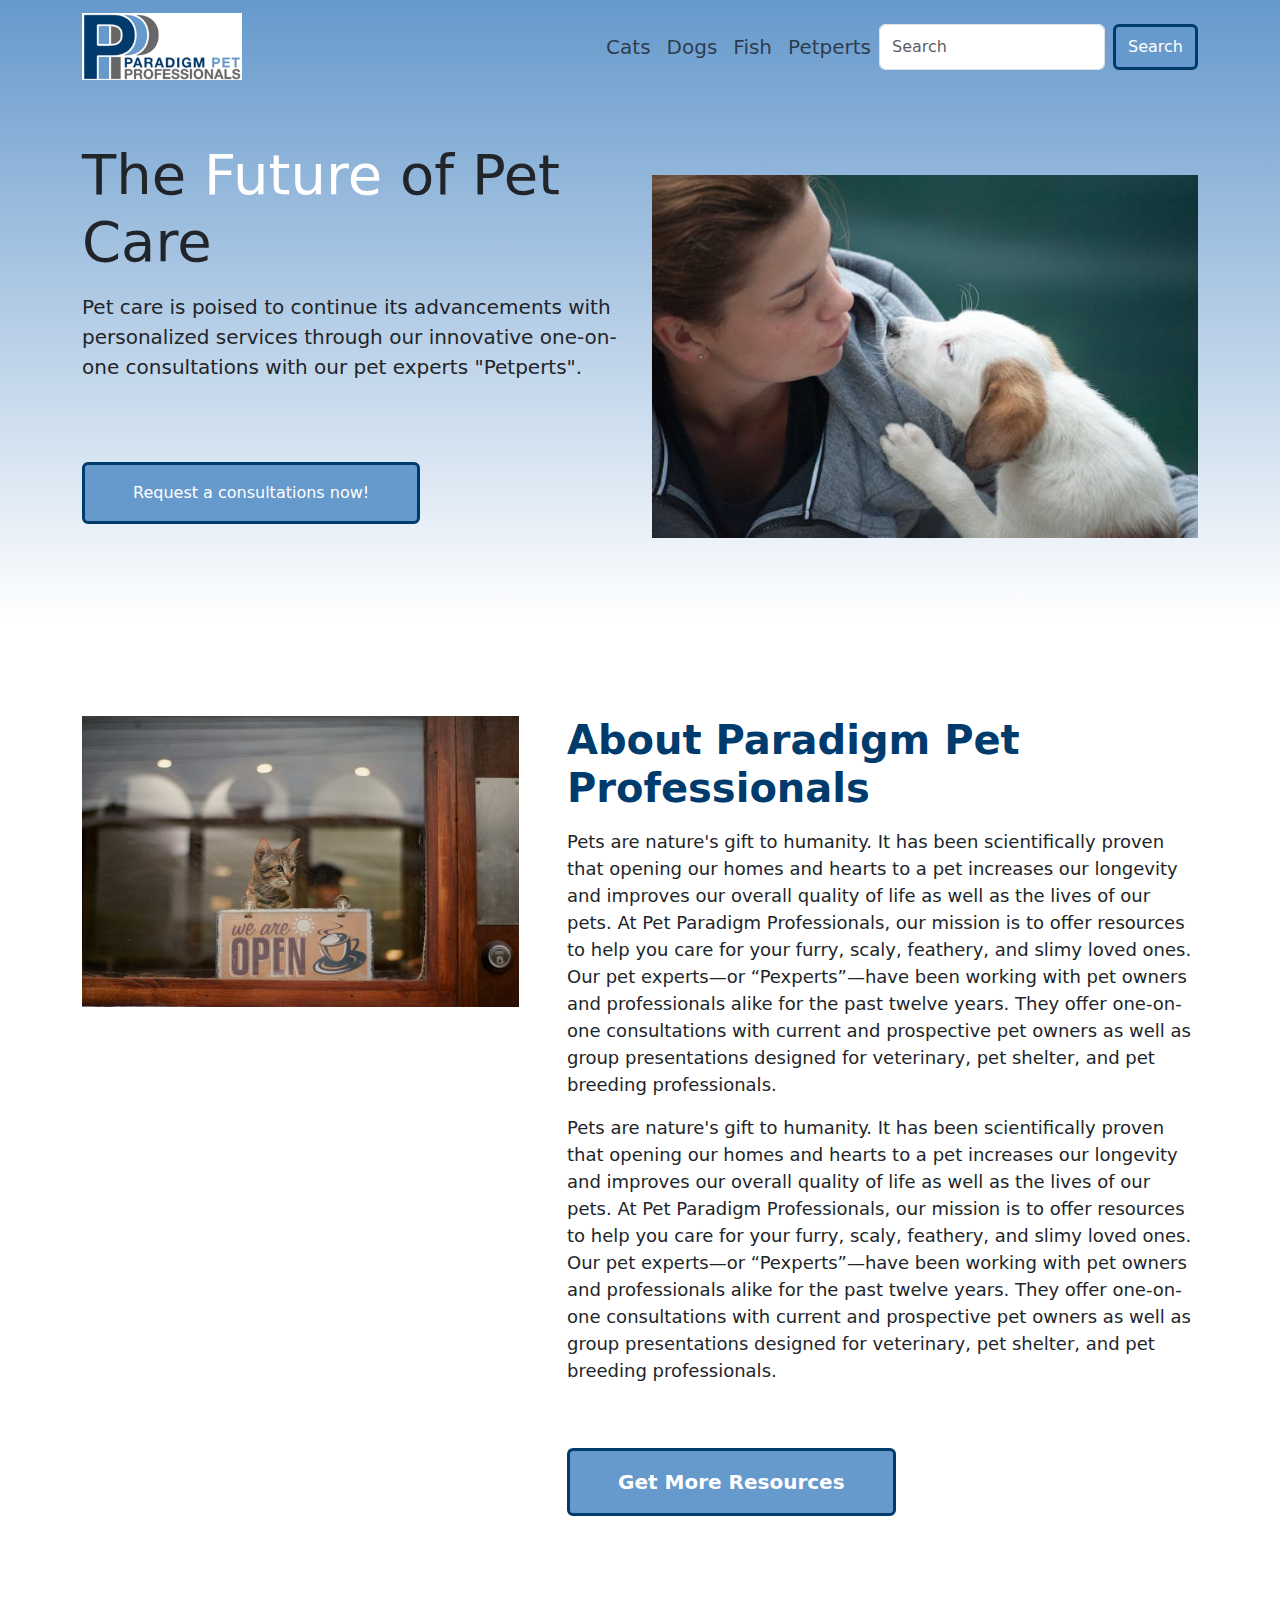
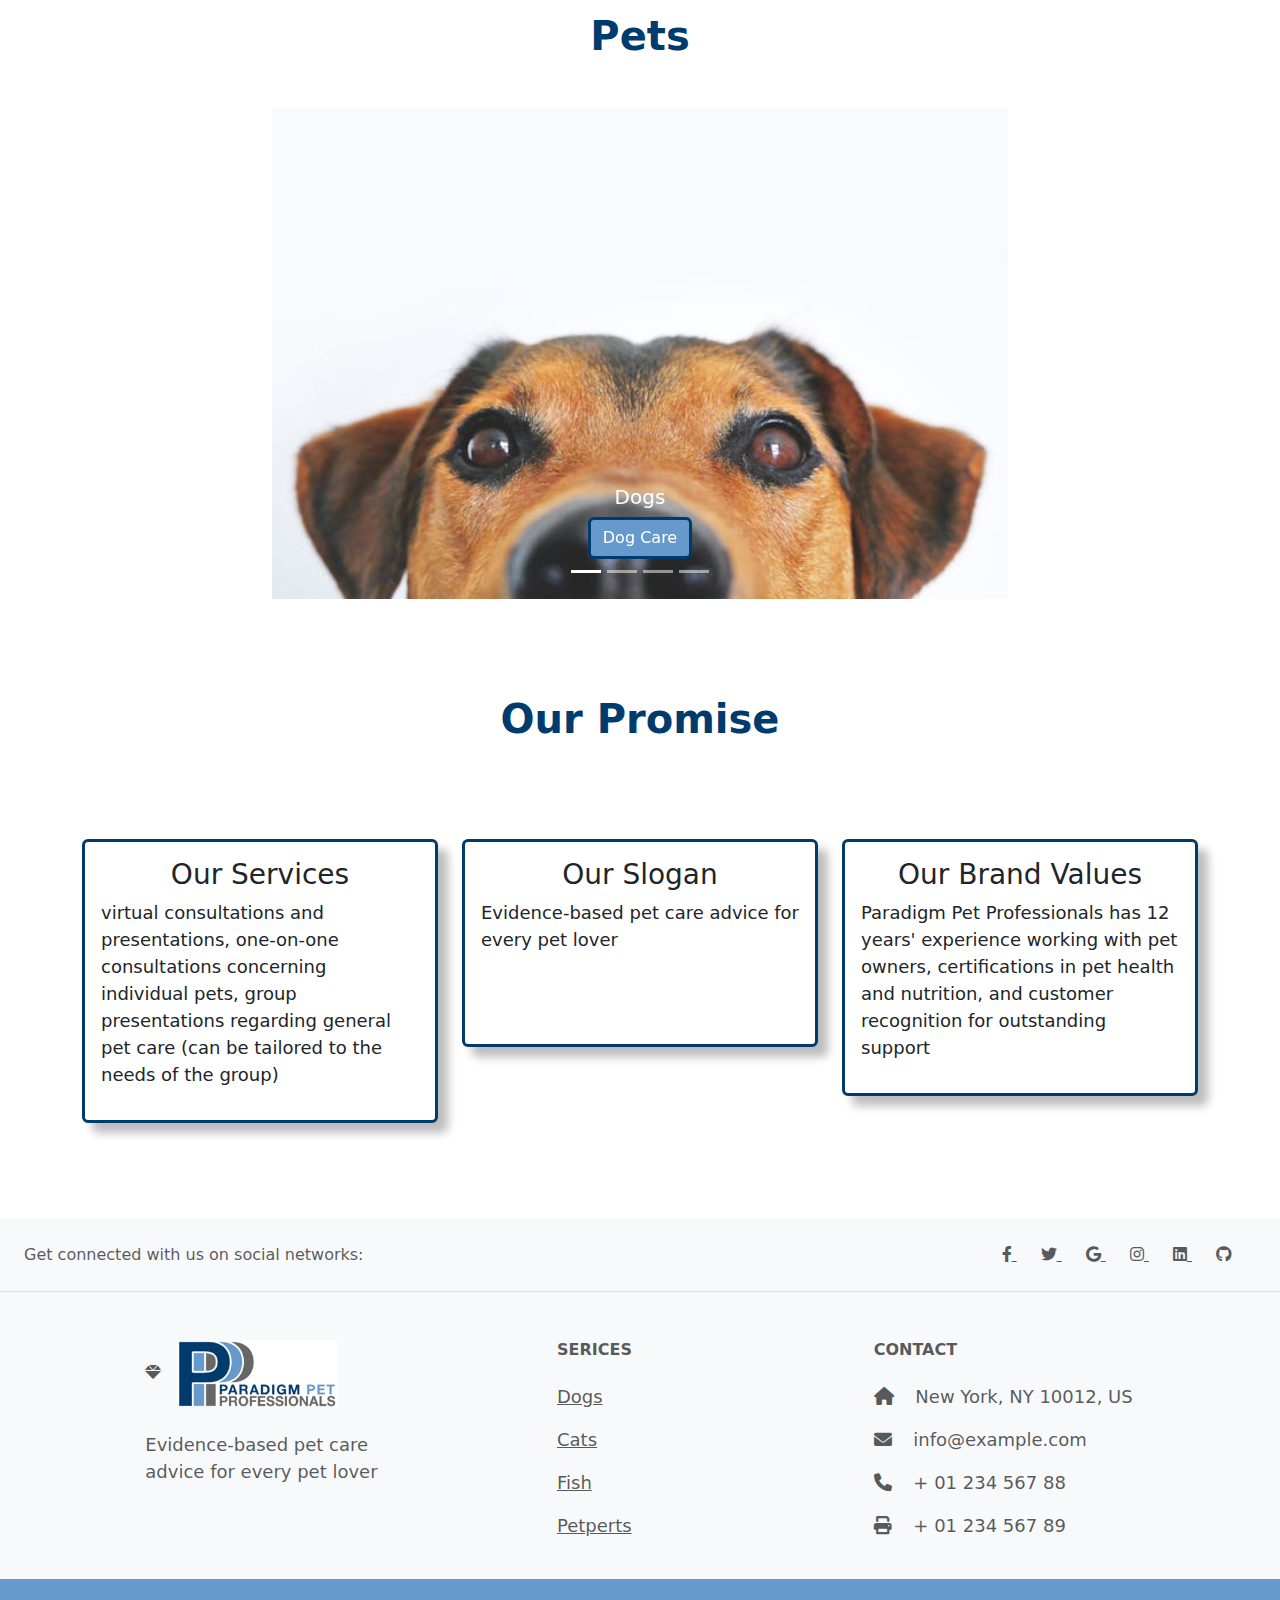
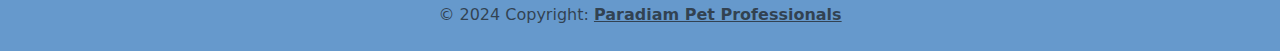
==== index.html @ b555cc25 "d279" ====
<!DOCTYPE html>
<html lang="en">
<head>
    <meta charset="UTF-8">
    <meta name="viewport" content="width=device-width, initial-scale=1.0">
    <title>Paradigm Pet Professionals</title>
    <link href="https://cdnjs.cloudflare.com/ajax/libs/font-awesome/6.0.0/css/all.min.css" rel="stylesheet"/>
    <link href="https://cdn.jsdelivr.net/npm/bootstrap@5.3.3/dist/css/bootstrap.min.css" rel="stylesheet" integrity="sha384-QWTKZyjpPEjISv5WaRU9OFeRpok6YctnYmDr5pNlyT2bRjXh0JMhjY6hW+ALEwIH" crossorigin="anonymous">
    <link rel="stylesheet" href="style.css">
</head>
<body>
    <header>
        <nav class="navbar navbar-expand-lg">
            <div class="container">
              <a class="navbar-brand fw-bold fs-2" href="index.html"><img src="images/logo.jpg" alt="Paradigm Pet Professionals" class="img"></span></a>
              <button class="navbar-toggler" type="button" data-bs-toggle="collapse" data-bs-target="#navbarSupportedContent" aria-controls="navbarSupportedContent" aria-expanded="false" aria-label="Toggle navigation">
                <span class="navbar-toggler-icon"></span>
              </button>
              <div class="collapse navbar-collapse" id="navbarSupportedContent">
                <ul class="navbar-nav ms-auto mb-2 mb-lg-0">
                  <li class="nav-item">
                    <a class="nav-link fs-5" href="cats.html">Cats</a>
                  </li>
                  <li class="nav-item">
                    <a class="nav-link fs-5" href="dogs.html">Dogs</a>
                  </li>
                  <li class="nav-item">
                    <a class="nav-link fs-5" href="fish.html">Fish</a>
                  </li>
                  <li class="nav-item">
                    <a class="nav-link fs-5" href="#">Petperts</a>
                  </li>
                <form class="d-flex" role="search">
                  <input class="form-control me-2" type="search" placeholder="Search" aria-label="Search">
                  <button class="btn btn-outline-success btn-primary text-white" type="submit">Search</button>
                </form>
              </div>
            </div>
          </nav>
            <!--Hero Section-->
          <section>
            <div class="container py-5">
              <div class="row align-items-center justify-content-center">
                <div class="col-12 col-lg-6">
                  <h1 class="display-4">The <span class="hero-span">Future</span> of Pet Care</h1>
                  <p class="lead pb-3 pt-2">Pet care is poised to continue its advancements with personalized services through our innovative one-on-one consultations with our pet experts "Petperts".</p>
                  <a href="petperts.html"><button class="btn btn-primary px-5 py-3 d-inline-block my-5">Request a consultations now!</button></a>
                  
                </div>
                <div class="col-12 col-lg-6">
                  <img src="images/hero2.jpg" alt="woman petting dog" class="img-fluid">
                </div>
              </div>
            </div>
          </section>
        </header>
        <!--End Hero Section-->   
        <!--About Section-->
        <section class="container py-5 mt-5">
          <div class="row g-5">
            <div class="col-12 col-lg-5"><img src="images/about-img.jpg" alt="cat with open sign" class="img-fluid ms-auto d-block"></div>
            <div class="col-12 col-lg-7">
              <h2 class="text-primary fs-1 fw-bold mb-3"> About Paradigm Pet Professionals</h2>
              <p>
                Pets are nature's gift to humanity. It has been scientifically proven that opening our homes and hearts to a pet increases our longevity and improves our overall quality of life as well as the lives of our pets. At Pet Paradigm Professionals, our mission is to offer resources to help you care for your furry, scaly, feathery, and slimy loved ones. Our pet experts—or “Pexperts”—have been working with pet owners and professionals alike for the past twelve years. They offer one-on-one consultations with current and prospective pet owners as well as group presentations designed for veterinary, pet shelter, and pet breeding professionals.
              </p>
              <p>
                Pets are nature's gift to humanity. It has been scientifically proven that opening our homes and hearts to a pet increases our longevity and improves our overall quality of life as well as the lives of our pets. At Pet Paradigm Professionals, our mission is to offer resources to help you care for your furry, scaly, feathery, and slimy loved ones. Our pet experts—or “Pexperts”—have been working with pet owners and professionals alike for the past twelve years. They offer one-on-one consultations with current and prospective pet owners as well as group presentations designed for veterinary, pet shelter, and pet breeding professionals.
              </p>
              <a href="resours.html"><button class="btn btn-primary px-5 py-3 d-inline-block fs-5 fw-bold mt-5">Get More Resources</button></a>
              
            </div>
          </div>
        </section>
        <!--End About Section-->
        <!--tab-->
          <div class="container py-5">
            <div class="row">
              <div class="col-12">
                <h2 class="text-primary fs-1 fw-bold mb-5 text-center">Pets</h2>
              </div>
            </div>
            <div class="row justify-content-center">
              <div class="col-8">
                <div id="carouselExampleCaptions" class="carousel slide">
                  <div class="carousel-indicators">
                    <button type="button" data-bs-target="#carouselExampleCaptions" data-bs-slide-to="0" class="active" aria-current="true" aria-label="Slide 1"></button>
                    <button type="button" data-bs-target="#carouselExampleCaptions" data-bs-slide-to="1" aria-label="Slide 2"></button>
                    <button type="button" data-bs-target="#carouselExampleCaptions" data-bs-slide-to="2" aria-label="Slide 3"></button>
                    <button type="button" data-bs-target="#carouselExampleCaptions" data-bs-slide-to="3" aria-label="Slide 4"></button>
                  </div>
                  <div class="carousel-inner">
                    <div class="carousel-item active">
                      <img src="images/dog-img.jpg" class="d-block w-100" alt="...">
                      <div class="carousel-caption d-none d-md-block">
                        <h5>Dogs</h5>
                        <button class="btn btn-primary">Dog Care</button>
                      </div>
                    </div>
                    <div class="carousel-item">
                      <img src="images/cat-img.jpg" class="d-block w-100" alt="...">
                      <div class="carousel-caption d-none d-md-block">
                        <h5>Cats</h5>
                        <button class="btn btn-primary">Feline Care</button>
                      </div>
                    </div>
                    <div class="carousel-item">
                      <img src="images/fish-img.jpg" class="d-block w-100" alt="...">
                      <div class="carousel-caption d-none d-md-block">
                        <h5>Fish</h5>
                        <button class="btn btn-primary">Aquatic Care</button>
                      </div>
                    </div>
                    <div class="carousel-item">
                      <img src="images/customer-care.jpg" class="d-block w-100" alt="...">
                      <div class="carousel-caption d-none d-md-block">
                        <h5>Talk to our Petperts</h5>
                        <button class="btn btn-primary">Sign up Now!</button>
                      </div>
                    </div>
                  </div>
                  <button class="carousel-control-prev" type="button" data-bs-target="#carouselExampleCaptions" data-bs-slide="prev">
                    <span class="carousel-control-prev-icon" aria-hidden="true"></span>
                    <span class="visually-hidden">Previous</span>
                  </button>
                  <button class="carousel-control-next" type="button" data-bs-target="#carouselExampleCaptions" data-bs-slide="next">
                    <span class="carousel-control-next-icon" aria-hidden="true"></span>
                    <span class="visually-hidden">Next</span>
                  </button>
                </div>
              </div>
            </div>
          </div>
    
        <!--end tab-->
        <!--Values Section-->
        <section class="container py-5">
          <div class="row">
            <div class="col-12">
              <h2 class="text-primary fs-1 fw-bold mb-5 text-center">Our Promise</h2>
            </div>
          </div>
          <div class="row">
            <div class="col-lg-4 my-5">
              <div class="card p-3">
                <h3 class="mx-auto">Our Services</h3>
                <p>virtual consultations and presentations, one-on-one consultations concerning individual pets, group presentations regarding general pet care (can be tailored to the needs of the group)</p>
              </div>
            </div>
            <div class="col-lg-4 my-5">
              <div class="card p-3">
                <h3 class="mx-auto">Our Slogan</h3>
                <p>Evidence-based pet care advice for every pet lover</p>
              </div>
            </div>
            <div class="col-lg-4 my-5">
              <div class="card p-3">
                <h3 class="mx-auto">Our Brand Values</h3>
                <p>Paradigm Pet Professionals has 12 years' experience working with pet owners, certifications in pet health and nutrition, and customer recognition for outstanding support </p>
              </div>
            </div> 
          </div>
        </section>
        <!--End Value Section-->
        <!-- Footer -->
<footer class=" footer text-center text-lg-start bg-body-tertiary text-muted">
  <!-- Section: Social media -->
  <section class="d-flex justify-content-center justify-content-lg-between p-4 border-bottom">
    <!-- Left -->
    <div class="me-5 d-none d-lg-block">
      <span>Get connected with us on social networks:</span>
    </div>
    <!-- Left -->

    <!-- Right -->
    <div>
      <a href="" class="me-4 text-reset">
        <i class="fab fa-facebook-f"></i>
      </a>
      <a href="" class="me-4 text-reset">
        <i class="fab fa-twitter"></i>
      </a>
      <a href="" class="me-4 text-reset">
        <i class="fab fa-google"></i>
      </a>
      <a href="" class="me-4 text-reset">
        <i class="fab fa-instagram"></i>
      </a>
      <a href="" class="me-4 text-reset">
        <i class="fab fa-linkedin"></i>
      </a>
      <a href="" class="me-4 text-reset">
        <i class="fab fa-github"></i>
      </a>
    </div>
    <!-- Right -->
  </section>
  <!-- Section: Social media -->

  <!-- Section: Links  -->
  <section class="">
    <div class="container text-center text-md-start mt-5">
      <!-- Grid row -->
      <div class="row mt-3">
        <!-- Grid column -->
        <div class="col-md-3 col-lg-4 col-xl-3 mx-auto mb-4">
          <!-- Content -->
          <h6 class="text-uppercase fw-bold mb-4">
            <i class="fas fa-gem me-3"></i><img src="images/logo.jpg" alt="logo" class="img">
          </h6>
          <p>
            Evidence-based pet care advice for every pet lover
          </p>
        </div>
        <!-- Grid column -->

        <!-- Grid column -->
        <div class="col-md-2 col-lg-2 col-xl-2 mx-auto mb-4">
          <!-- Links -->
          <h6 class="text-uppercase fw-bold mb-4">
            Serices
          </h6>
          <p>
            <a href="dogs.html" class="text-reset">Dogs</a>
          </p>
          <p>
            <a href="cats.html" class="text-reset">Cats</a>
          </p>
          <p>
            <a href="fish.html" class="text-reset">Fish</a>
          </p>
          <p>
            <a href="petperts.html" class="text-reset">Petperts</a>
          </p>
        </div>
        <!-- Grid column -->



        <!-- Grid column -->
        <div class="col-md-4 col-lg-3 col-xl-3 mx-auto mb-md-0 mb-4">
          <!-- Links -->
          <h6 class="text-uppercase fw-bold mb-4">Contact</h6>
          <p><i class="fas fa-home me-3"></i> New York, NY 10012, US</p>
          <p>
            <i class="fas fa-envelope me-3"></i>
            info@example.com
          </p>
          <p><i class="fas fa-phone me-3"></i> + 01 234 567 88</p>
          <p><i class="fas fa-print me-3"></i> + 01 234 567 89</p>
        </div>
        <!-- Grid column -->
      </div>
      <!-- Grid row -->
    </div>
  </section>
  <!-- Section: Links  -->

  <!-- Copyright -->
  <div class="text-center p-4" style="background-color:#69c;">
    © 2024 Copyright:
    <a class="text-reset fw-bold" href="">Paradiam Pet Professionals</a>
  </div>
  <!-- Copyright -->
</footer>
<!-- Footer -->
    <script src="https://cdn.jsdelivr.net/npm/bootstrap@5.3.3/dist/js/bootstrap.bundle.min.js" integrity="sha384-YvpcrYf0tY3lHB60NNkmXc5s9fDVZLESaAA55NDzOxhy9GkcIdslK1eN7N6jIeHz" crossorigin="anonymous"></script>
</body>
</html>
---- style.css ----
body{

}
header{
    background-image:linear-gradient(180deg, #69c,white);
}
.navbar-brand,.text-primary{
    color:#003b6d !important;
}
.nav-link{
    font-weight: 500;
}
.btn-primary{
    background-color: #69c !important;
    color:white;
    border-width:3px;
    border-color:#003b6d
}
.nav-link:hover{
    color:white  
}
p{
    font-size:18px;
}
.btn-primary:hover{
    background-color:white !important;
    color:#003b6d !important;
    font-weight: bold;
}
.blue-bg{
    background-color: #003b6d;
    color:#bdbdbd
}
.hero-span{
    color:white;
}
.card{
    min-height: 13rem;
    border:3px solid #003b6d;
    margin: auto;
    box-shadow: 10px 10px 10px #bdbdbd;
}
.footer{
    background-color: #69c;
}
.img{
    max-width: 10rem;
    height: auto;
}
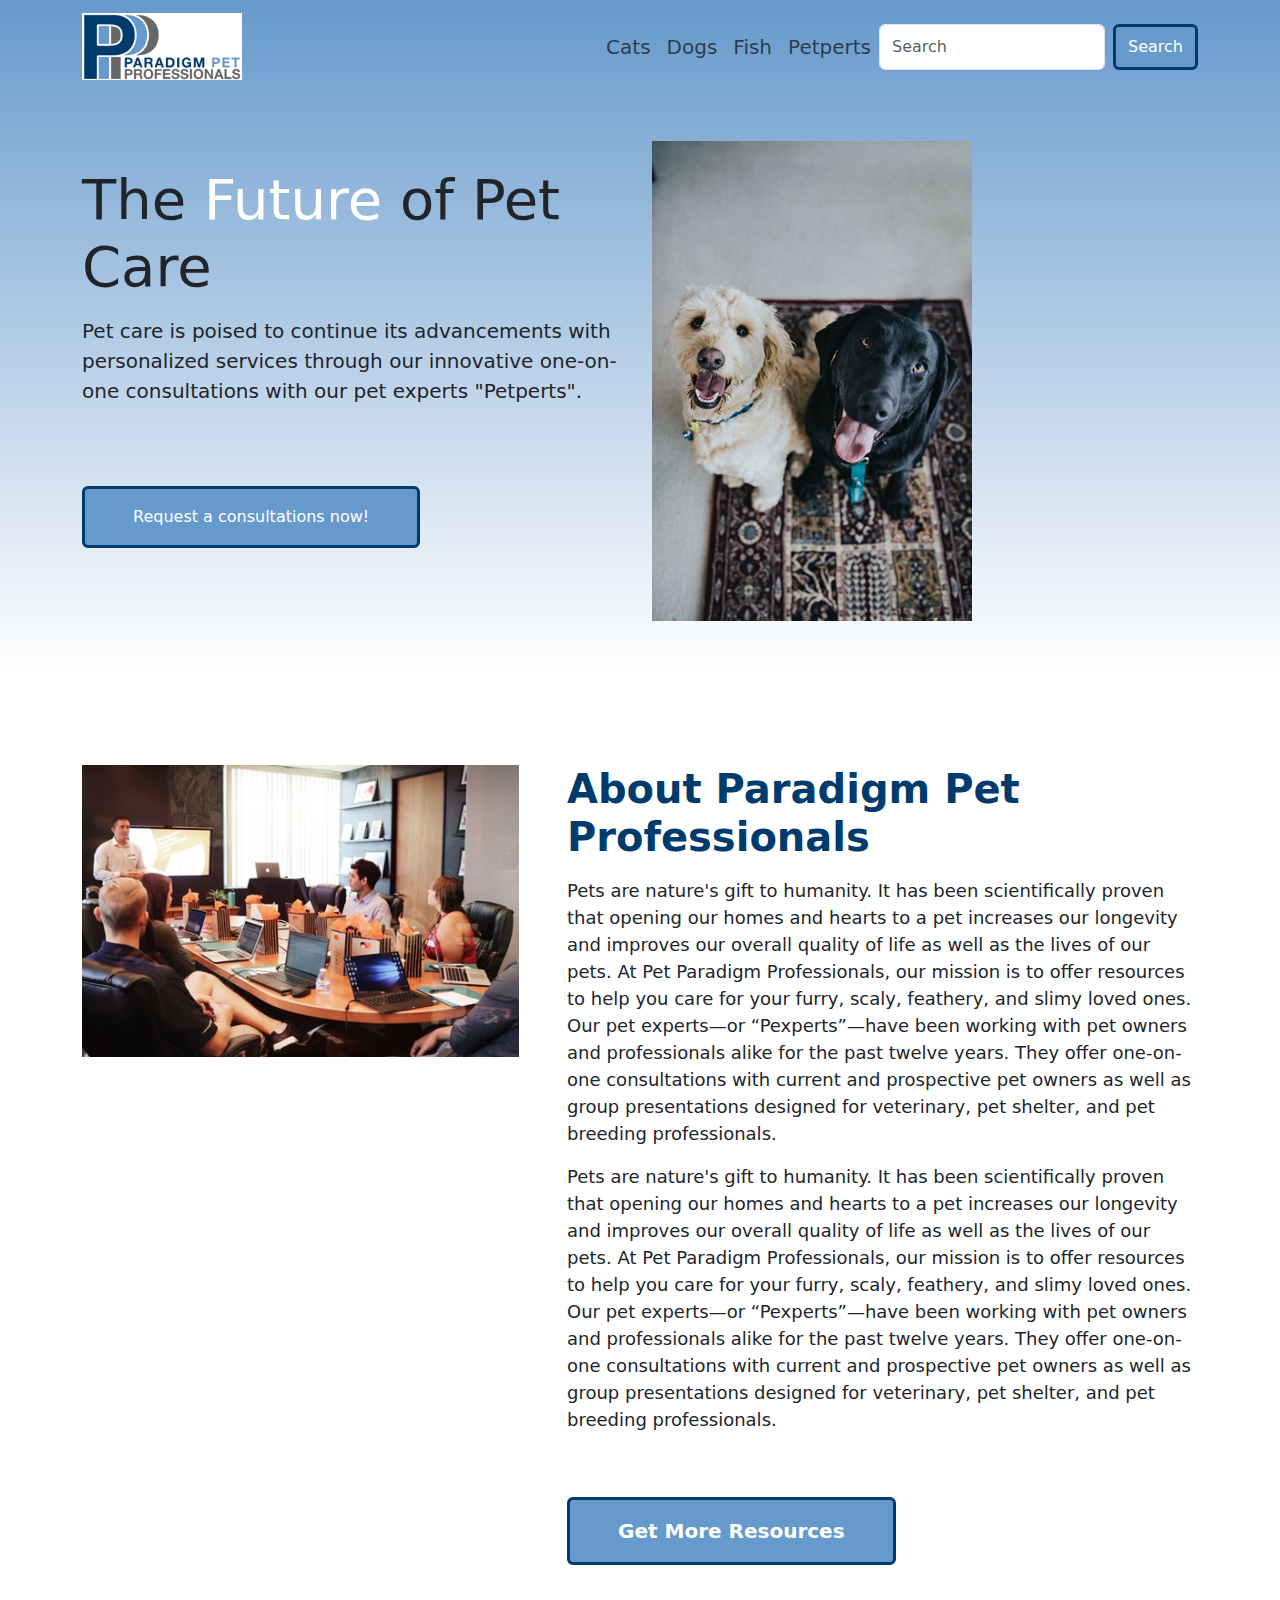
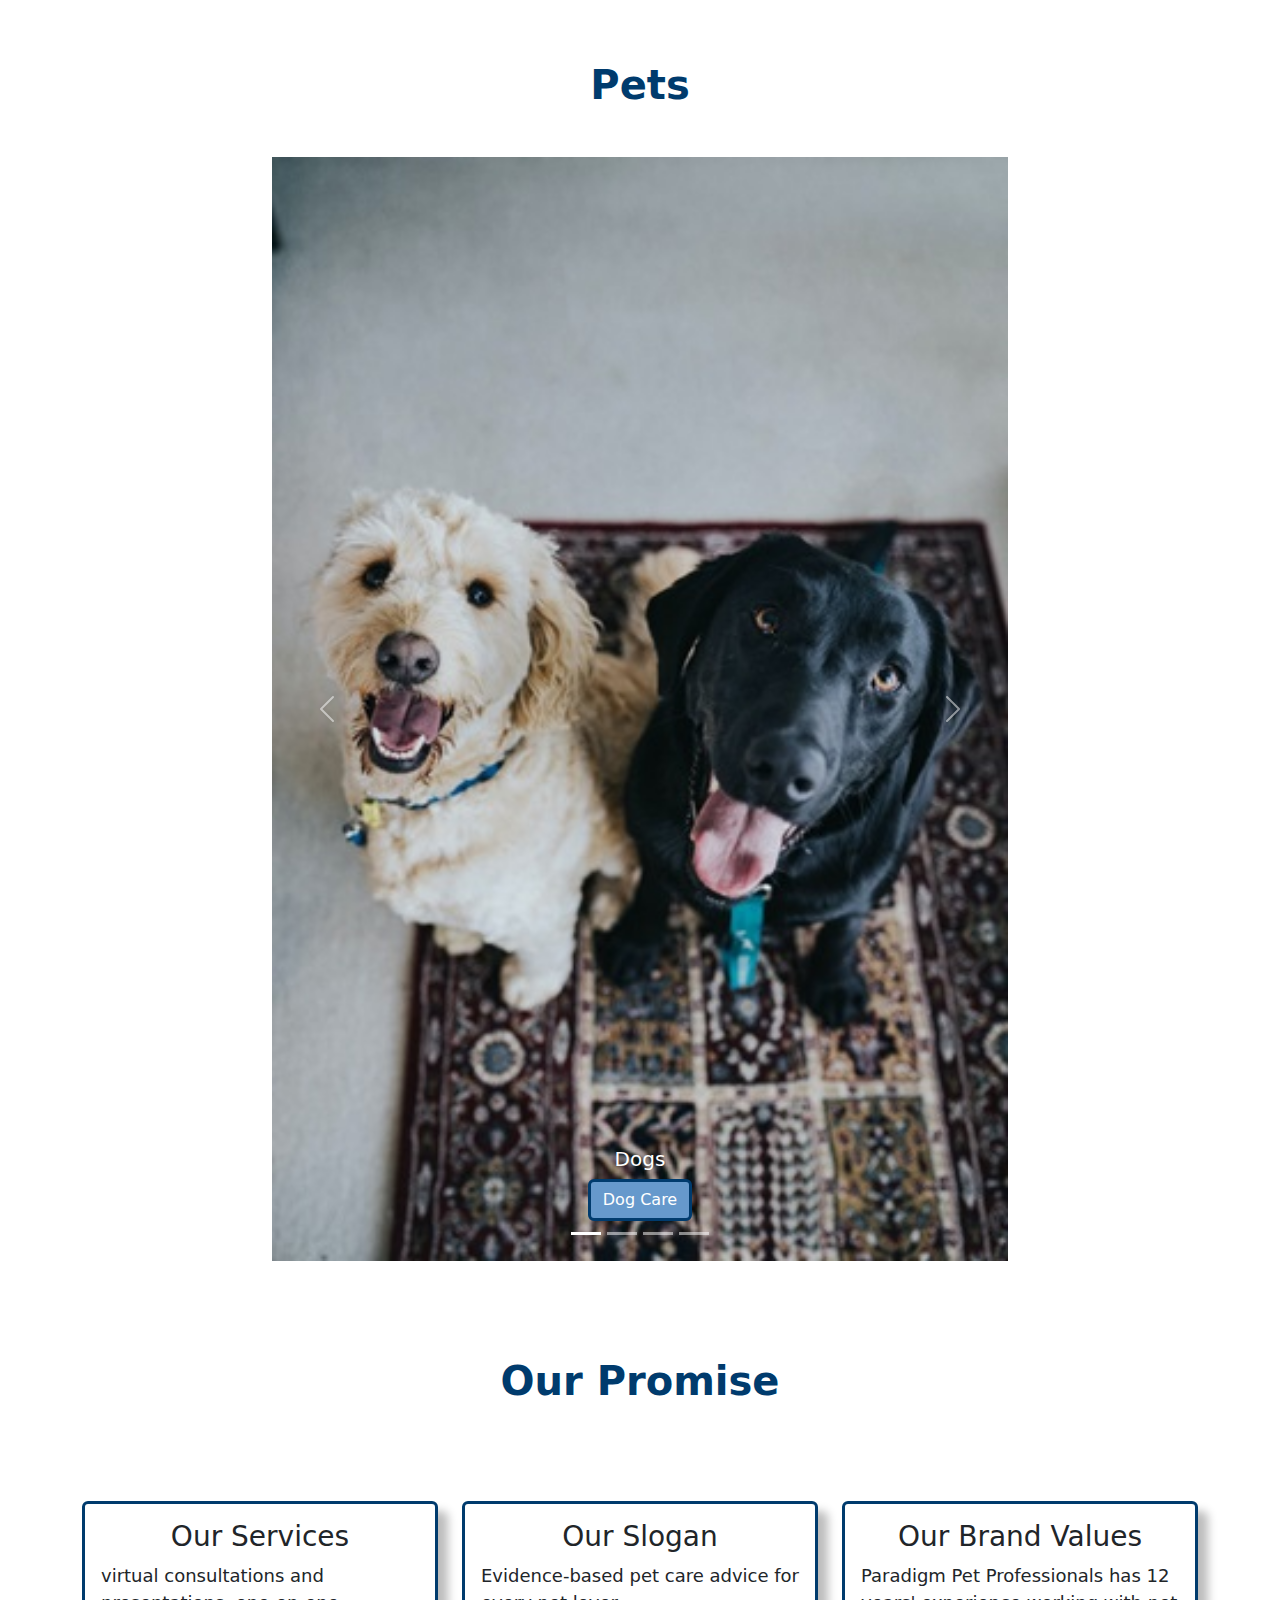
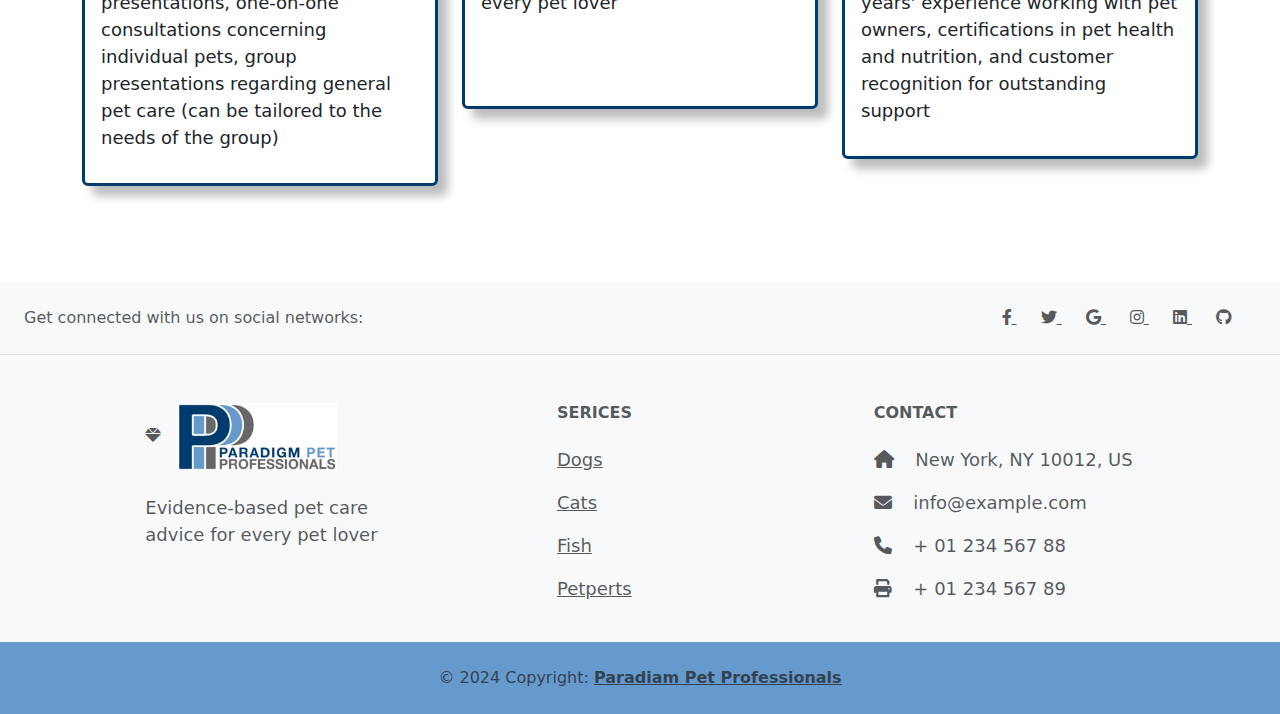
==== commit 75975c8e: "3rd revision" ====
--- a/index.html
+++ b/index.html
@@ -48,7 +48,7 @@
                   
                 </div>
                 <div class="col-12 col-lg-6">
-                  <img src="images/hero2.jpg" alt="woman petting dog" class="img-fluid">
+                  <img src="images/twoDogs.jpg" alt="woman petting dog" class="img-fluid">
                 </div>
               </div>
             </div>
@@ -58,7 +58,7 @@
         <!--About Section-->
         <section class="container py-5 mt-5">
           <div class="row g-5">
-            <div class="col-12 col-lg-5"><img src="images/about-img.jpg" alt="cat with open sign" class="img-fluid ms-auto d-block"></div>
+            <div class="col-12 col-lg-5"><img src="images/team.jpg" alt="cat with open sign" class="img-fluid ms-auto d-block"></div>
             <div class="col-12 col-lg-7">
               <h2 class="text-primary fs-1 fw-bold mb-3"> About Paradigm Pet Professionals</h2>
               <p>
@@ -91,28 +91,28 @@
                   </div>
                   <div class="carousel-inner">
                     <div class="carousel-item active">
-                      <img src="images/dog-img.jpg" class="d-block w-100" alt="...">
+                      <img src="images/twoDogs.jpg" class="d-block w-100" alt="...">
                       <div class="carousel-caption d-none d-md-block">
                         <h5>Dogs</h5>
                         <button class="btn btn-primary">Dog Care</button>
                       </div>
                     </div>
                     <div class="carousel-item">
-                      <img src="images/cat-img.jpg" class="d-block w-100" alt="...">
+                      <img src="images/cat-img01.jpg" class="d-block w-100" alt="...">
                       <div class="carousel-caption d-none d-md-block">
                         <h5>Cats</h5>
                         <button class="btn btn-primary">Feline Care</button>
                       </div>
                     </div>
                     <div class="carousel-item">
-                      <img src="images/fish-img.jpg" class="d-block w-100" alt="...">
+                      <img src="images/fish-1.jpg" class="d-block w-100" alt="...">
                       <div class="carousel-caption d-none d-md-block">
                         <h5>Fish</h5>
                         <button class="btn btn-primary">Aquatic Care</button>
                       </div>
                     </div>
                     <div class="carousel-item">
-                      <img src="images/customer-care.jpg" class="d-block w-100" alt="...">
+                      <img src="images/team.jpg" class="d-block w-100" alt="...">
                       <div class="carousel-caption d-none d-md-block">
                         <h5>Talk to our Petperts</h5>
                         <button class="btn btn-primary">Sign up Now!</button>
